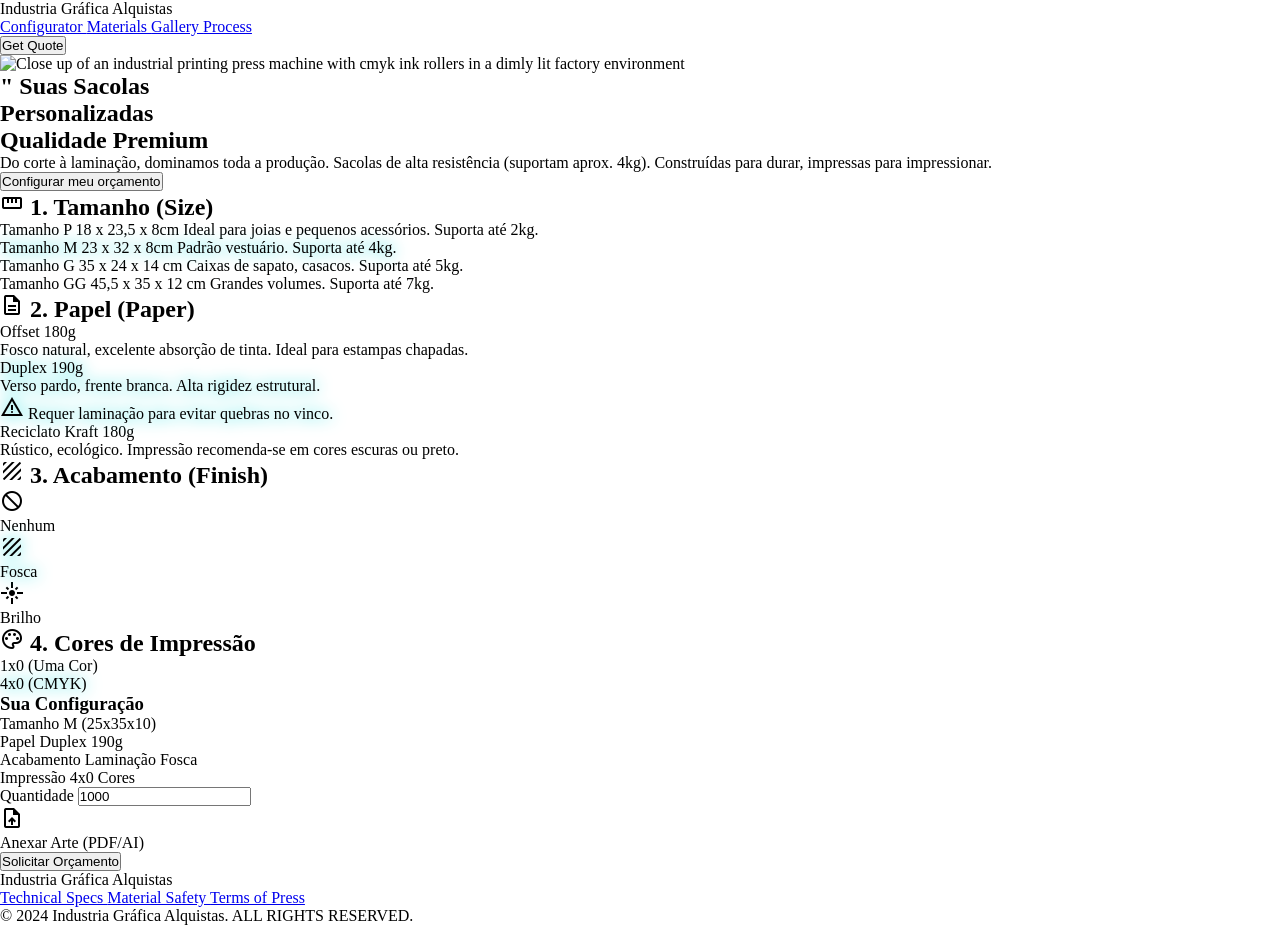
==== index.html @ 50ff18f2 "testando renderização" ====
<!doctype html>
<html lang="pt-BR">
  <head>
    <meta charset="UTF-8" />
    <meta name="viewport" content="width=device-width, initial-scale=1.0, viewport-fit=cover" />
    <meta name="theme-color" content="#131313" />
    <meta name="description" content="Industrial Alchemist - Configuração de Sacolas Personalizadas com Qualidade Premium" />
    <title>Industrial Alchemist | Carregando...</title>

    <!-- Google Fonts -->
    <link href="https://fonts.googleapis.com/css2?family=Inter:wght@400;600;700;900&display=swap" rel="stylesheet" />
    <link href="https://fonts.googleapis.com/css2?family=Material+Symbols+Outlined:wght,FILL@100..700,0..1&display=swap" rel="stylesheet" />

    <style>
      * {
        margin: 0;
        padding: 0;
        box-sizing: border-box;
      }

      body {
        min-height: 100dvh;
        background: #131313;
        font-family:
          'Inter',
          system-ui,
          -apple-system,
          sans-serif;
        position: relative;
        overflow: hidden;
      }

      /* Background Industrial com overlay e blur */
      .loading-bg {
        position: fixed;
        top: 0;
        left: 0;
        width: 100%;
        height: 100%;
        z-index: 0;
      }

      .loading-bg::before {
        content: '';
        position: absolute;
        inset: 0;
        background-image: url('https://lh3.googleusercontent.com/aida-public/[base64]');
        background-size: cover;
        background-position: center;
        filter: blur(8px) brightness(0.4);
        transform: scale(1.05);
      }

      .loading-bg::after {
        content: '';
        position: absolute;
        inset: 0;
        background: linear-gradient(135deg, rgba(19, 19, 19, 0.85) 0%, rgba(19, 19, 19, 0.7) 50%, rgba(0, 221, 221, 0.1) 100%);
      }

      /* Container do Loading */
      .loading-container {
        position: relative;
        z-index: 10;
        min-height: 100dvh;
        display: flex;
        flex-direction: column;
        align-items: center;
        justify-content: center;
        gap: 2rem;
        padding: 2rem;
        backdrop-filter: blur(4px);
      }

      /* Logo / Marca */
      .brand {
        text-align: center;
        margin-bottom: 1rem;
      }

      .brand-icon {
        font-size: 4rem;
        color: #00fbfb;
        filter: drop-shadow(0 0 20px #00dddd);
        margin-bottom: 1rem;
      }

      .brand h1 {
        font-size: 1.75rem;
        font-weight: 900;
        letter-spacing: 0.15em;
        text-transform: uppercase;
        background: linear-gradient(135deg, #ffffff 0%, #00dddd 100%);
        -webkit-background-clip: text;
        background-clip: text;
        color: transparent;
        margin-bottom: 0.5rem;
      }

      .brand p {
        font-size: 0.7rem;
        letter-spacing: 0.2em;
        text-transform: uppercase;
        color: #b9cac9;
        font-weight: 500;
      }

      /* Spinner Moderno */
      .spinner-wrapper {
        position: relative;
        width: 80px;
        height: 80px;
      }

      .spinner-ring {
        position: absolute;
        width: 100%;
        height: 100%;
        border: 3px solid transparent;
        border-top-color: #00fbfb;
        border-right-color: #00dddd;
        border-radius: 50%;
        animation: spin 1s cubic-bezier(0.68, -0.55, 0.265, 1.55) infinite;
      }

      .spinner-ring:nth-child(2) {
        width: 60px;
        height: 60px;
        top: 10px;
        left: 10px;
        border-top-color: #fe00fe;
        border-left-color: #ffabf3;
        animation: spin 1.5s reverse infinite;
      }

      .spinner-ring:nth-child(3) {
        width: 40px;
        height: 40px;
        top: 20px;
        left: 20px;
        border-bottom-color: #eaea00;
        border-right-color: #ffff00;
        animation: spin 0.8s infinite;
      }

      @keyframes spin {
        to {
          transform: rotate(360deg);
        }
      }

      /* Pulse Glow no centro */
      .spinner-core {
        position: absolute;
        width: 20px;
        height: 20px;
        background: #00fbfb;
        border-radius: 50%;
        top: 30px;
        left: 30px;
        animation: pulse 1.5s ease-in-out infinite;
        box-shadow: 0 0 20px #00fbfb;
      }

      @keyframes pulse {
        0%,
        100% {
          transform: scale(0.8);
          opacity: 0.6;
        }
        50% {
          transform: scale(1.2);
          opacity: 1;
          box-shadow:
            0 0 30px #00fbfb,
            0 0 10px #fe00fe;
        }
      }

      /* Texto de Loading */
      .loading-text {
        text-align: center;
        margin-top: 1rem;
      }

      .loading-text .main {
        font-size: 0.875rem;
        font-weight: 600;
        letter-spacing: 0.2em;
        text-transform: uppercase;
        color: #e5e2e1;
        margin-bottom: 0.75rem;
      }

      .loading-text .sub {
        font-size: 0.7rem;
        letter-spacing: 0.1em;
        color: #b9cac9;
        font-weight: 400;
      }

      .loading-text .dots {
        display: inline-flex;
        gap: 4px;
        margin-left: 4px;
      }

      .loading-text .dots span {
        animation: blink 1.4s infinite;
        font-weight: 900;
      }

      .loading-text .dots span:nth-child(2) {
        animation-delay: 0.2s;
      }

      .loading-text .dots span:nth-child(3) {
        animation-delay: 0.4s;
      }

      @keyframes blink {
        0%,
        100% {
          opacity: 0.3;
        }
        50% {
          opacity: 1;
        }
      }

      /* Progress Bar */
      .progress-bar {
        width: 280px;
        max-width: 80%;
        height: 2px;
        background: rgba(0, 221, 221, 0.2);
        border-radius: 4px;
        overflow: hidden;
        margin-top: 1.5rem;
      }

      .progress-fill {
        width: 0%;
        height: 100%;
        background: linear-gradient(90deg, #00fbfb, #fe00fe, #eaea00);
        border-radius: 4px;
        animation: progress 2s ease-out forwards;
      }

      @keyframes progress {
        0% {
          width: 0%;
        }
        30% {
          width: 45%;
        }
        60% {
          width: 75%;
        }
        100% {
          width: 100%;
        }
      }

      /* Badge */
      .badge {
        position: fixed;
        bottom: 2rem;
        left: 0;
        right: 0;
        text-align: center;
        z-index: 10;
        font-size: 0.65rem;
        letter-spacing: 0.15em;
        color: #839493;
        text-transform: uppercase;
      }

      /* Responsive */
      @media (max-width: 768px) {
        .brand h1 {
          font-size: 1.25rem;
          letter-spacing: 0.1em;
        }

        .brand-icon {
          font-size: 3rem;
        }

        .spinner-wrapper {
          width: 60px;
          height: 60px;
        }

        .spinner-ring:nth-child(2) {
          width: 45px;
          height: 45px;
          top: 7.5px;
          left: 7.5px;
        }

        .spinner-ring:nth-child(3) {
          width: 30px;
          height: 30px;
          top: 15px;
          left: 15px;
        }

        .spinner-core {
          width: 14px;
          height: 14px;
          top: 23px;
          left: 23px;
        }
      }
    </style>
  </head>
  <body>
    <div class="loading-bg"></div>

    <div class="loading-container">
      <div class="brand">
        <div class="brand-icon">
          <span class="material-symbols-outlined" style="font-size: inherit; font-variation-settings: 'FILL' 1">manufacturing</span>
        </div>
        <h1>INDUSTRIAL ALCHEMIST</h1>
        <p>Premium Custom Bags</p>
      </div>

      <div class="spinner-wrapper">
        <div class="spinner-ring"></div>
        <div class="spinner-ring"></div>
        <div class="spinner-ring"></div>
        <div class="spinner-core"></div>
      </div>

      <div class="loading-text">
        <div class="main">
          OTIMIZANDO EXPERIÊNCIA
          <span class="dots"> <span>.</span><span>.</span><span>.</span> </span>
        </div>
        <div class="sub">DETECTANDO DISPOSITIVO • CARREGANDO CONFIGURADOR</div>
      </div>

      <div class="progress-bar">
        <div class="progress-fill"></div>
      </div>
    </div>

    <div class="badge">INDUSTRIAL PRINTING TECHNOLOGY • SINCE 2024</div>

    <script>
      ;(function () {
        // Função para detectar dispositivo mobile
        const isMobileDevice = () => {
          // Detecta por largura da tela
          const isMobileWidth = window.innerWidth <= 768

          // Detecta por User Agent
          const mobileRegex = /Android|webOS|iPhone|iPad|iPod|BlackBerry|IEMobile|Opera Mini|Windows Phone|Mobile/i
          const isMobileUA = mobileRegex.test(navigator.userAgent)

          // Detecta por touch screen (opcional)
          const isTouchScreen = 'ontouchstart' in window || navigator.maxTouchPoints > 0

          // Mobile se: largura mobile OU (UA mobile E não for tablet grande)
          return isMobileWidth || (isMobileUA && window.innerWidth <= 1024)
        }

        // Define qual página carregar
        const targetPage = isMobileDevice() ? 'pages/mobile.html' : 'pages/desktop.html'

        // Delay mínimo para mostrar o spinner (experiência mais suave)
        const minDelay = 1200 // 800ms mínimo de loading
        const startTime = Date.now()

        // Função para redirecionar
        const redirect = () => {
          const elapsed = Date.now() - startTime
          const remaining = minDelay - elapsed

          if (remaining > 0) {
            setTimeout(() => {
              window.location.replace(targetPage)
            }, remaining)
          } else {
            window.location.replace(targetPage)
          }
        }

        // Garante que o DOM está carregado antes de redirecionar
        if (document.readyState === 'loading') {
          document.addEventListener('DOMContentLoaded', redirect)
        } else {
          redirect()
        }

        // Fallback: redireciona em no máximo 3 segundos (segurança)
        setTimeout(() => {
          window.location.replace(targetPage)
        }, 3000)

        // Log para debug (opcional - remove em produção)
        console.log(`[Industrial Alchemist] Dispositivo detectado: ${isMobileDevice() ? 'MOBILE' : 'DESKTOP'}`)
        console.log(`[Industrial Alchemist] Redirecionando para: ${targetPage}`)
      })()
    </script>
  </body>
</html>
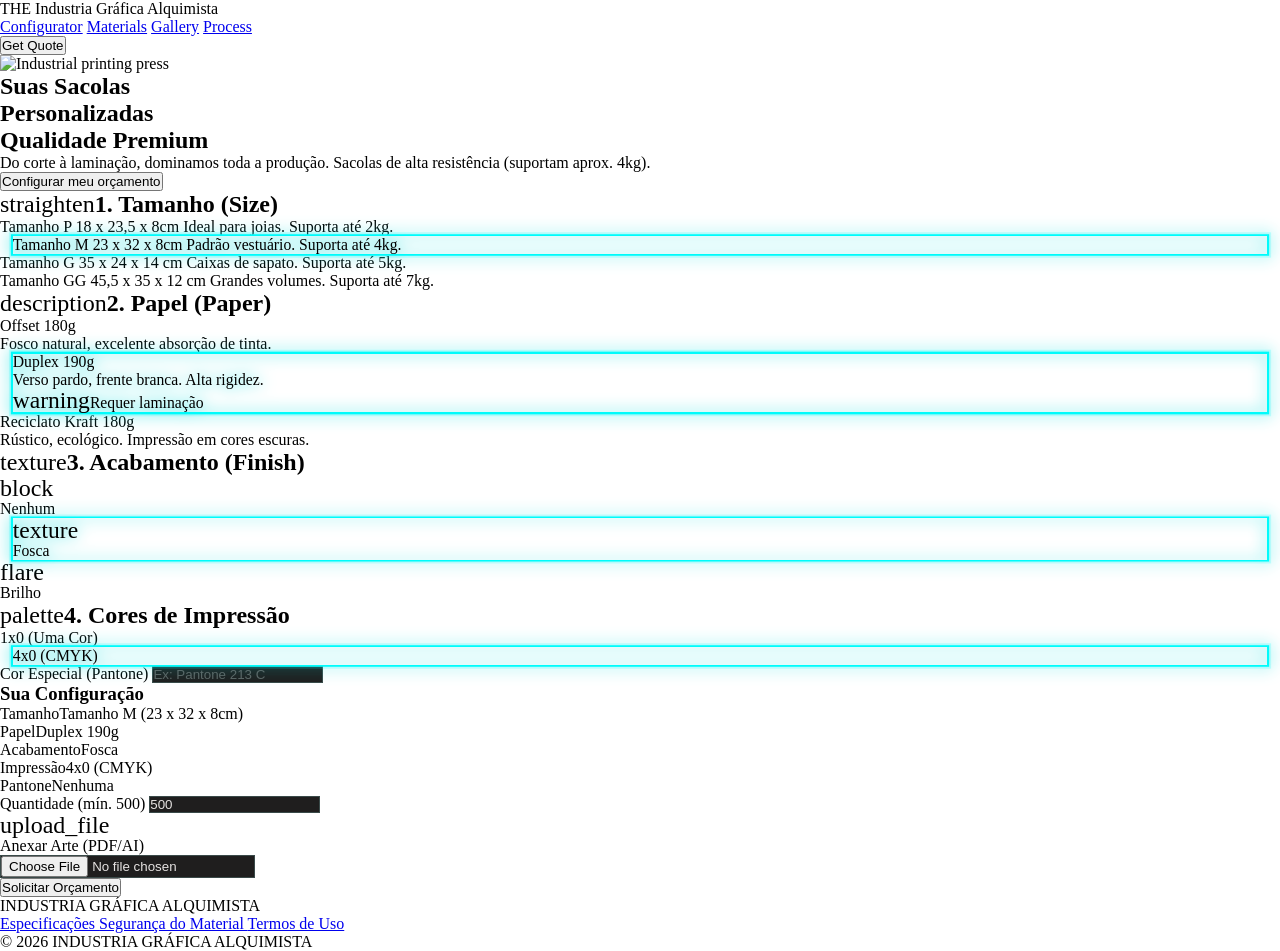
==== commit e8487eb7: "Ajustando funções reais e orçamento" ====
--- a/index.html
+++ b/index.html
@@ -4,8 +4,8 @@
     <meta charset="UTF-8" />
     <meta name="viewport" content="width=device-width, initial-scale=1.0, viewport-fit=cover" />
     <meta name="theme-color" content="#131313" />
-    <meta name="description" content="Industrial Alchemist - Configuração de Sacolas Personalizadas com Qualidade Premium" />
-    <title>Industrial Alchemist | Carregando...</title>
+    <meta name="description" content="Industria Gráfica Alquimista - Configuração de Sacolas Personalizadas com Qualidade Premium" />
+    <title>Industria Gráfica Alquimista | Carregando...</title>
 
     <!-- Google Fonts -->
     <link href="https://fonts.googleapis.com/css2?family=Inter:wght@400;600;700;900&display=swap" rel="stylesheet" />
@@ -323,7 +323,7 @@
         <div class="brand-icon">
           <span class="material-symbols-outlined" style="font-size: inherit; font-variation-settings: 'FILL' 1">manufacturing</span>
         </div>
-        <h1>INDUSTRIAL ALCHEMIST</h1>
+        <h1>Industria Gráfica Alquimista</h1>
         <p>Premium Custom Bags</p>
       </div>
 
@@ -401,8 +401,8 @@
         }, 3000)
 
         // Log para debug (opcional - remove em produção)
-        console.log(`[Industrial Alchemist] Dispositivo detectado: ${isMobileDevice() ? 'MOBILE' : 'DESKTOP'}`)
-        console.log(`[Industrial Alchemist] Redirecionando para: ${targetPage}`)
+        console.log(`[Industria Gráfica Alquimista] Dispositivo detectado: ${isMobileDevice() ? 'MOBILE' : 'DESKTOP'}`)
+        console.log(`[Industria Gráfica Alquimista] Redirecionando para: ${targetPage}`)
       })()
     </script>
   </body>
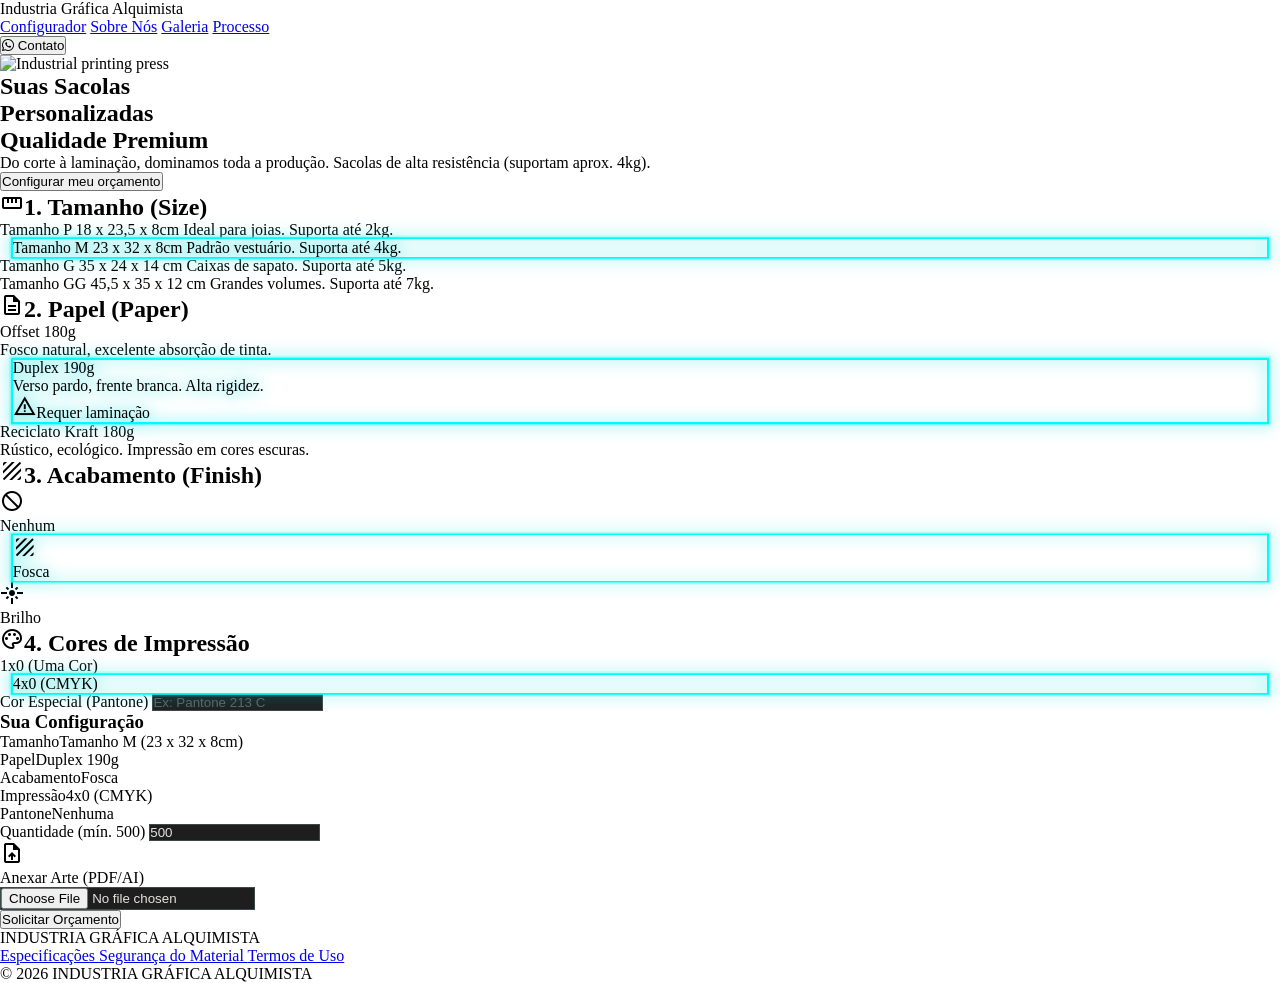
==== commit 9a1f7819: "Adiconando midias, fotos e vídeo, pagina sobre nós e botão app para contato" ====
--- a/index.html
+++ b/index.html
@@ -4,33 +4,76 @@
     <meta charset="UTF-8" />
     <meta name="viewport" content="width=device-width, initial-scale=1.0, viewport-fit=cover" />
     <meta name="theme-color" content="#131313" />
-    <meta name="description" content="Industria Gráfica Alquimista - Configuração de Sacolas Personalizadas com Qualidade Premium" />
-    <title>Industria Gráfica Alquimista | Carregando...</title>
+
+    <!-- SEO TAGS (IMPORTANTE PARA O GOOGLE ADS) -->
+    <meta
+      name="description"
+      content="Sacolas personalizadas com qualidade premium. Orçamento grátis e produção própria. Configure sua sacola ideal do corte à laminação."
+    />
+    <meta name="keywords" content="sacolas personalizadas, sacolas de papel, embalagens personalizadas, gráfica, sacolas sob medida" />
+    <meta name="author" content="Industria Gráfica Alquimista" />
+    <meta name="robots" content="index, follow" />
+
+    <!-- OPEN GRAPH (para compartilhamento em redes sociais) -->
+    <meta property="og:title" content="Industria Gráfica Alquimista - Sacolas Personalizadas" />
+    <meta property="og:description" content="Configure sua sacola ideal. Orçamento grátis e qualidade premium." />
+    <meta property="og:image" content="https://seudominio.com/assets/images/ads-square-1080x1080.png" />
+    <meta property="og:url" content="https://seudominio.com" />
+    <meta property="og:type" content="website" />
+
+    <!-- TWITTER CARD -->
+    <meta name="twitter:card" content="summary_large_image" />
+    <meta name="twitter:title" content="Industria Gráfica Alquimista - Sacolas Personalizadas" />
+    <meta name="twitter:description" content="Configure sua sacola ideal. Orçamento grátis!" />
+    <meta name="twitter:image" content="https://seudominio.com/assets/images/ads-square-1080x1080.png" />
+
+    <!-- GOOGLE ANALYTICS (adicione seu ID) -->
+    <script async src="https://www.googletagmanager.com/gtag/js?id=G-XXXXXXXXXX"></script>
+    <script>
+      window.dataLayer = window.dataLayer || []
+      function gtag() {
+        dataLayer.push(arguments)
+      }
+      gtag('js', new Date())
+      gtag('config', 'G-XXXXXXXXXX')
+    </script>
+
+    <!-- GOOGLE ADS CONVERSION TRACKING (adicione seu ID) -->
+    <script>
+      function gtag_report_conversion(url) {
+        var callback = function () {
+          if (typeof url != 'undefined') {
+            window.location = url
+          }
+        }
+        gtag('event', 'conversion', {
+          send_to: 'AW-XXXXXXXXXX/XXXXXXXXXX',
+          event_callback: callback
+        })
+        return false
+      }
+    </script>
+
+    <title>Industria Gráfica Alquimista | Sacolas Personalizadas</title>
 
     <!-- Google Fonts -->
     <link href="https://fonts.googleapis.com/css2?family=Inter:wght@400;600;700;900&display=swap" rel="stylesheet" />
     <link href="https://fonts.googleapis.com/css2?family=Material+Symbols+Outlined:wght,FILL@100..700,0..1&display=swap" rel="stylesheet" />
 
     <style>
+      /* Seu CSS existente continua igual */
       * {
         margin: 0;
         padding: 0;
         box-sizing: border-box;
       }
-
       body {
         min-height: 100dvh;
         background: #131313;
-        font-family:
-          'Inter',
-          system-ui,
-          -apple-system,
-          sans-serif;
+        font-family: 'Inter', system-ui, sans-serif;
         position: relative;
         overflow: hidden;
       }
-
-      /* Background Industrial com overlay e blur */
       .loading-bg {
         position: fixed;
         top: 0;
@@ -39,7 +82,6 @@
         height: 100%;
         z-index: 0;
       }
-
       .loading-bg::before {
         content: '';
         position: absolute;
@@ -50,15 +92,12 @@
         filter: blur(8px) brightness(0.4);
         transform: scale(1.05);
       }
-
       .loading-bg::after {
         content: '';
         position: absolute;
         inset: 0;
         background: linear-gradient(135deg, rgba(19, 19, 19, 0.85) 0%, rgba(19, 19, 19, 0.7) 50%, rgba(0, 221, 221, 0.1) 100%);
       }
-
-      /* Container do Loading */
       .loading-container {
         position: relative;
         z-index: 10;
@@ -71,20 +110,16 @@
         padding: 2rem;
         backdrop-filter: blur(4px);
       }
-
-      /* Logo / Marca */
       .brand {
         text-align: center;
         margin-bottom: 1rem;
       }
-
       .brand-icon {
         font-size: 4rem;
         color: #00fbfb;
         filter: drop-shadow(0 0 20px #00dddd);
         margin-bottom: 1rem;
       }
-
       .brand h1 {
         font-size: 1.75rem;
         font-weight: 900;
@@ -96,7 +131,6 @@
         color: transparent;
         margin-bottom: 0.5rem;
       }
-
       .brand p {
         font-size: 0.7rem;
         letter-spacing: 0.2em;
@@ -104,14 +138,11 @@
         color: #b9cac9;
         font-weight: 500;
       }
-
-      /* Spinner Moderno */
       .spinner-wrapper {
         position: relative;
         width: 80px;
         height: 80px;
       }
-
       .spinner-ring {
         position: absolute;
         width: 100%;
@@ -122,7 +153,6 @@
         border-radius: 50%;
         animation: spin 1s cubic-bezier(0.68, -0.55, 0.265, 1.55) infinite;
       }
-
       .spinner-ring:nth-child(2) {
         width: 60px;
         height: 60px;
@@ -132,7 +162,6 @@
         border-left-color: #ffabf3;
         animation: spin 1.5s reverse infinite;
       }
-
       .spinner-ring:nth-child(3) {
         width: 40px;
         height: 40px;
@@ -142,14 +171,11 @@
         border-right-color: #ffff00;
         animation: spin 0.8s infinite;
       }
-
       @keyframes spin {
         to {
           transform: rotate(360deg);
         }
       }
-
-      /* Pulse Glow no centro */
       .spinner-core {
         position: absolute;
         width: 20px;
@@ -161,7 +187,6 @@
         animation: pulse 1.5s ease-in-out infinite;
         box-shadow: 0 0 20px #00fbfb;
       }
-
       @keyframes pulse {
         0%,
         100% {
@@ -176,13 +201,10 @@
             0 0 10px #fe00fe;
         }
       }
-
-      /* Texto de Loading */
       .loading-text {
         text-align: center;
         margin-top: 1rem;
       }
-
       .loading-text .main {
         font-size: 0.875rem;
         font-weight: 600;
@@ -191,33 +213,27 @@
         color: #e5e2e1;
         margin-bottom: 0.75rem;
       }
-
       .loading-text .sub {
         font-size: 0.7rem;
         letter-spacing: 0.1em;
         color: #b9cac9;
         font-weight: 400;
       }
-
       .loading-text .dots {
         display: inline-flex;
         gap: 4px;
         margin-left: 4px;
       }
-
       .loading-text .dots span {
         animation: blink 1.4s infinite;
         font-weight: 900;
       }
-
       .loading-text .dots span:nth-child(2) {
         animation-delay: 0.2s;
       }
-
       .loading-text .dots span:nth-child(3) {
         animation-delay: 0.4s;
       }
-
       @keyframes blink {
         0%,
         100% {
@@ -227,8 +243,6 @@
           opacity: 1;
         }
       }
-
-      /* Progress Bar */
       .progress-bar {
         width: 280px;
         max-width: 80%;
@@ -238,7 +252,6 @@
         overflow: hidden;
         margin-top: 1.5rem;
       }
-
       .progress-fill {
         width: 0%;
         height: 100%;
@@ -246,7 +259,6 @@
         border-radius: 4px;
         animation: progress 2s ease-out forwards;
       }
-
       @keyframes progress {
         0% {
           width: 0%;
@@ -261,8 +273,6 @@
           width: 100%;
         }
       }
-
-      /* Badge */
       .badge {
         position: fixed;
         bottom: 2rem;
@@ -275,37 +285,30 @@
         color: #839493;
         text-transform: uppercase;
       }
-
-      /* Responsive */
       @media (max-width: 768px) {
         .brand h1 {
           font-size: 1.25rem;
           letter-spacing: 0.1em;
         }
-
         .brand-icon {
           font-size: 3rem;
         }
-
         .spinner-wrapper {
           width: 60px;
           height: 60px;
         }
-
         .spinner-ring:nth-child(2) {
           width: 45px;
           height: 45px;
           top: 7.5px;
           left: 7.5px;
         }
-
         .spinner-ring:nth-child(3) {
           width: 30px;
           height: 30px;
           top: 15px;
           left: 15px;
         }
-
         .spinner-core {
           width: 14px;
           height: 14px;
@@ -317,7 +320,6 @@
   </head>
   <body>
     <div class="loading-bg"></div>
-
     <div class="loading-container">
       <div class="brand">
         <div class="brand-icon">
@@ -326,83 +328,52 @@
         <h1>Industria Gráfica Alquimista</h1>
         <p>Premium Custom Bags</p>
       </div>
-
       <div class="spinner-wrapper">
         <div class="spinner-ring"></div>
         <div class="spinner-ring"></div>
         <div class="spinner-ring"></div>
         <div class="spinner-core"></div>
       </div>
-
       <div class="loading-text">
         <div class="main">
-          OTIMIZANDO EXPERIÊNCIA
-          <span class="dots"> <span>.</span><span>.</span><span>.</span> </span>
+          OTIMIZANDO EXPERIÊNCIA<span class="dots"><span>.</span><span>.</span><span>.</span></span>
         </div>
         <div class="sub">DETECTANDO DISPOSITIVO • CARREGANDO CONFIGURADOR</div>
       </div>
-
-      <div class="progress-bar">
-        <div class="progress-fill"></div>
-      </div>
+      <div class="progress-bar"><div class="progress-fill"></div></div>
     </div>
-
-    <div class="badge">INDUSTRIAL PRINTING TECHNOLOGY • SINCE 2024</div>
-
+    <div class="badge" id="brand-badge">INDUSTRIAL PRINTING TECHNOLOGY • SINCE 2025</div>
     <script>
       ;(function () {
-        // Função para detectar dispositivo mobile
-        const isMobileDevice = () => {
-          // Detecta por largura da tela
-          const isMobileWidth = window.innerWidth <= 768
-
-          // Detecta por User Agent
-          const mobileRegex = /Android|webOS|iPhone|iPad|iPod|BlackBerry|IEMobile|Opera Mini|Windows Phone|Mobile/i
-          const isMobileUA = mobileRegex.test(navigator.userAgent)
-
-          // Detecta por touch screen (opcional)
-          const isTouchScreen = 'ontouchstart' in window || navigator.maxTouchPoints > 0
-
-          // Mobile se: largura mobile OU (UA mobile E não for tablet grande)
-          return isMobileWidth || (isMobileUA && window.innerWidth <= 1024)
-        }
-
-        // Define qual página carregar
+        const isMobileDevice = () =>
+          window.innerWidth <= 768 ||
+          /Android|webOS|iPhone|iPad|iPod|BlackBerry|IEMobile|Opera Mini|Windows Phone|Mobile/i.test(navigator.userAgent)
         const targetPage = isMobileDevice() ? 'pages/mobile.html' : 'pages/desktop.html'
-
-        // Delay mínimo para mostrar o spinner (experiência mais suave)
-        const minDelay = 1200 // 800ms mínimo de loading
+        const minDelay = 1200
         const startTime = Date.now()
 
-        // Função para redirecionar
         const redirect = () => {
           const elapsed = Date.now() - startTime
           const remaining = minDelay - elapsed
-
-          if (remaining > 0) {
-            setTimeout(() => {
-              window.location.replace(targetPage)
-            }, remaining)
-          } else {
-            window.location.replace(targetPage)
-          }
-        }
-
-        // Garante que o DOM está carregado antes de redirecionar
-        if (document.readyState === 'loading') {
-          document.addEventListener('DOMContentLoaded', redirect)
-        } else {
-          redirect()
-        }
-
-        // Fallback: redireciona em no máximo 3 segundos (segurança)
-        setTimeout(() => {
-          window.location.replace(targetPage)
-        }, 3000)
-
-        // Log para debug (opcional - remove em produção)
-        console.log(`[Industria Gráfica Alquimista] Dispositivo detectado: ${isMobileDevice() ? 'MOBILE' : 'DESKTOP'}`)
-        console.log(`[Industria Gráfica Alquimista] Redirecionando para: ${targetPage}`)
+          if (remaining > 0) setTimeout(() => window.location.replace(targetPage), remaining)
+          else window.location.replace(targetPage)
+        }
+
+        if (document.readyState === 'loading') document.addEventListener('DOMContentLoaded', redirect)
+        else redirect()
+
+        setTimeout(() => window.location.replace(targetPage), 3000)
+        console.log(`[Industria Gráfica Alquimista] ${isMobileDevice() ? 'MOBILE' : 'DESKTOP'} → ${targetPage}`)
+      })()
+    </script>
+    <script>
+      // Atualiza o ano automaticamente no badge
+      ;(function updateBadgeYear() {
+        const currentYear = new Date().getFullYear()
+        const badgeElement = document.getElementById('brand-badge')
+        if (badgeElement) {
+          badgeElement.innerHTML = `INDUSTRIA GRÁFICA ALQUIMISTAS • SINCE ${currentYear}`
+        }
       })()
     </script>
   </body>
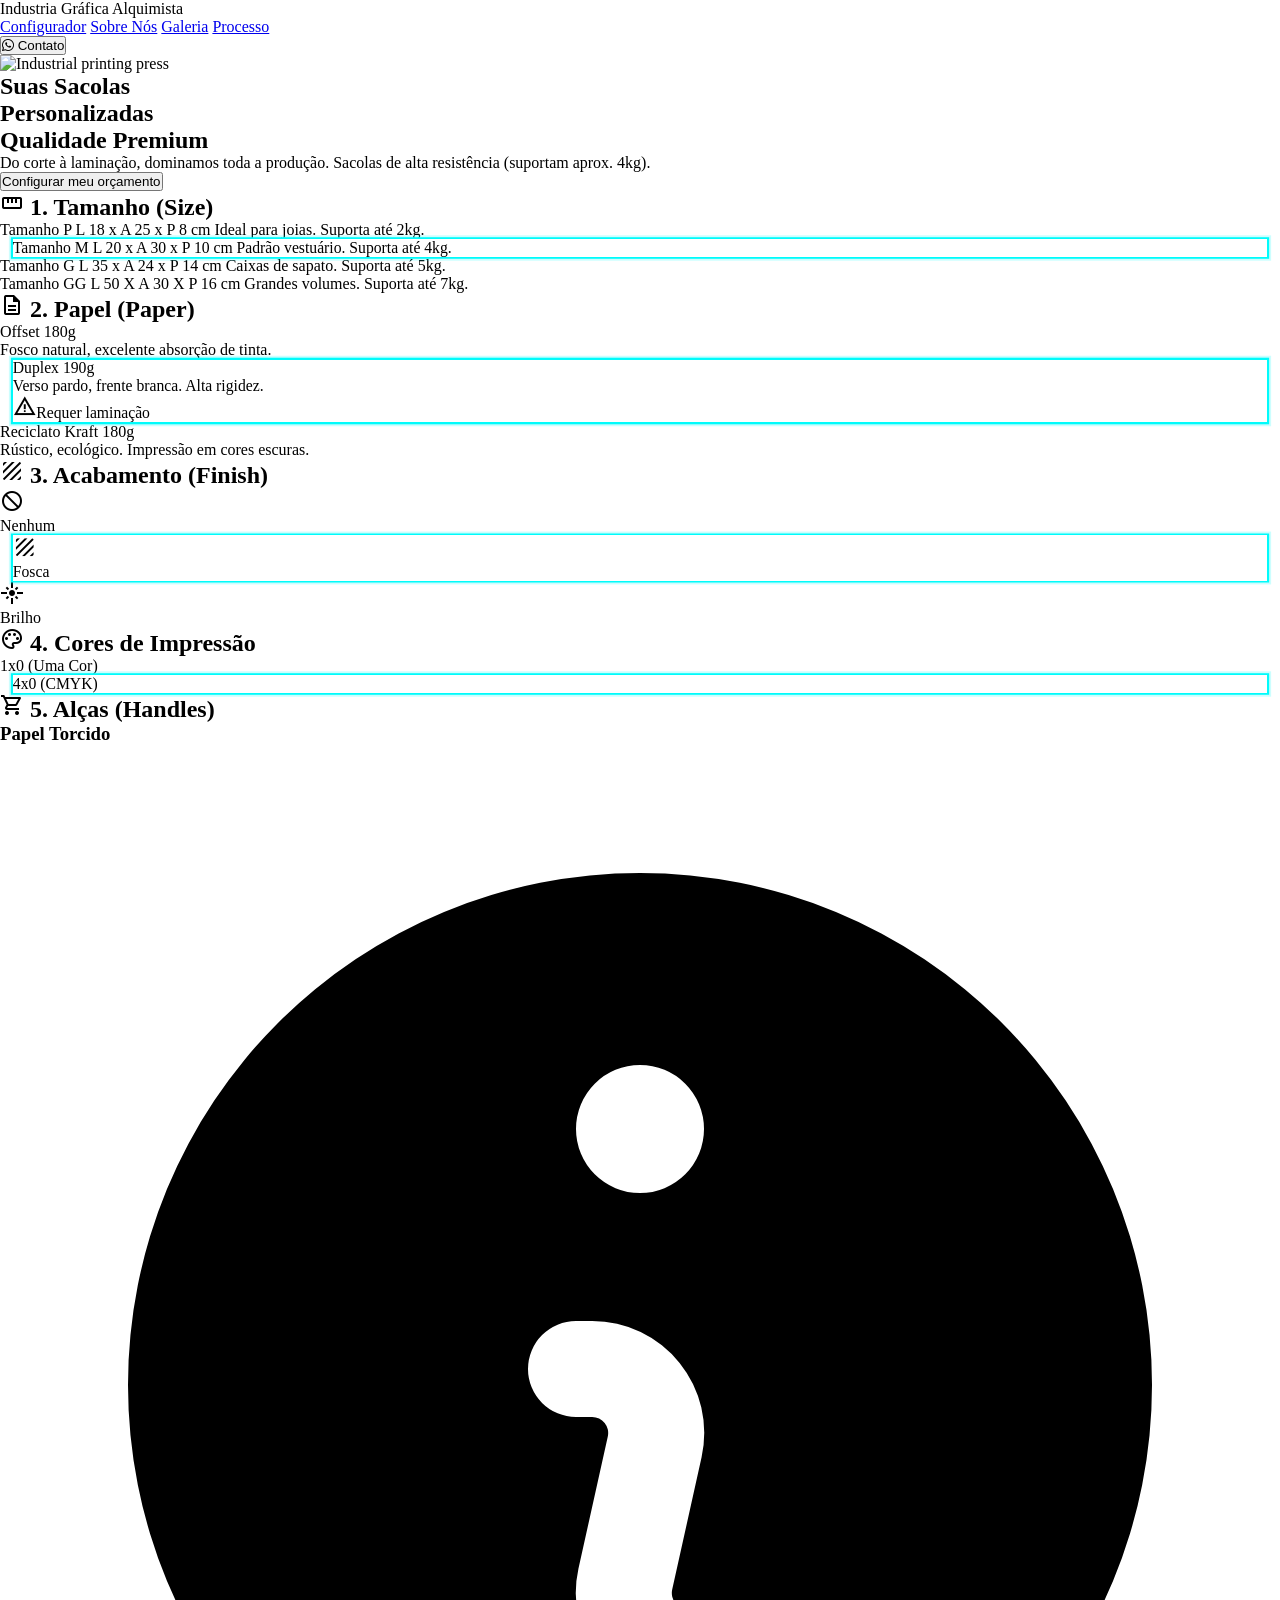
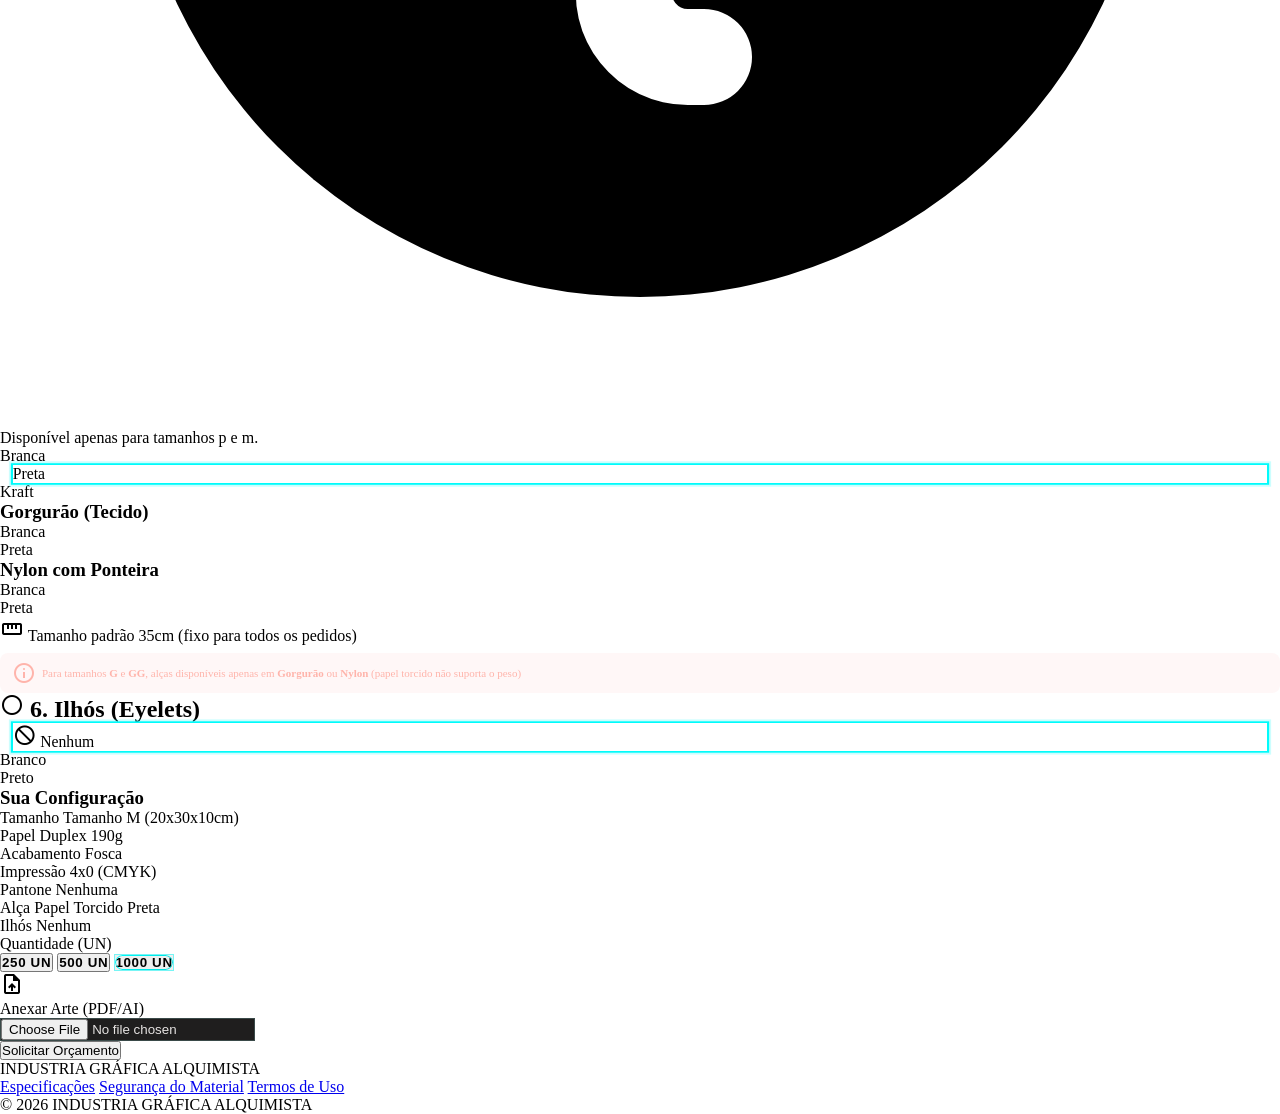
==== commit 280d9303: "ads" ====
--- a/index.html
+++ b/index.html
@@ -38,20 +38,16 @@
       gtag('config', 'G-XXXXXXXXXX')
     </script>
 
-    <!-- GOOGLE ADS CONVERSION TRACKING (adicione seu ID) -->
+    <!-- Google tag (gtag.js) -->
+    <script async src="https://www.googletagmanager.com/gtag/js?id=AW-18110007036"></script>
     <script>
-      function gtag_report_conversion(url) {
-        var callback = function () {
-          if (typeof url != 'undefined') {
-            window.location = url
-          }
-        }
-        gtag('event', 'conversion', {
-          send_to: 'AW-XXXXXXXXXX/XXXXXXXXXX',
-          event_callback: callback
-        })
-        return false
-      }
+      window.dataLayer = window.dataLayer || []
+      function gtag() {
+        dataLayer.push(arguments)
+      }
+      gtag('js', new Date())
+
+      gtag('config', 'AW-18110007036')
     </script>
 
     <title>Industria Gráfica Alquimista | Sacolas Personalizadas</title>
